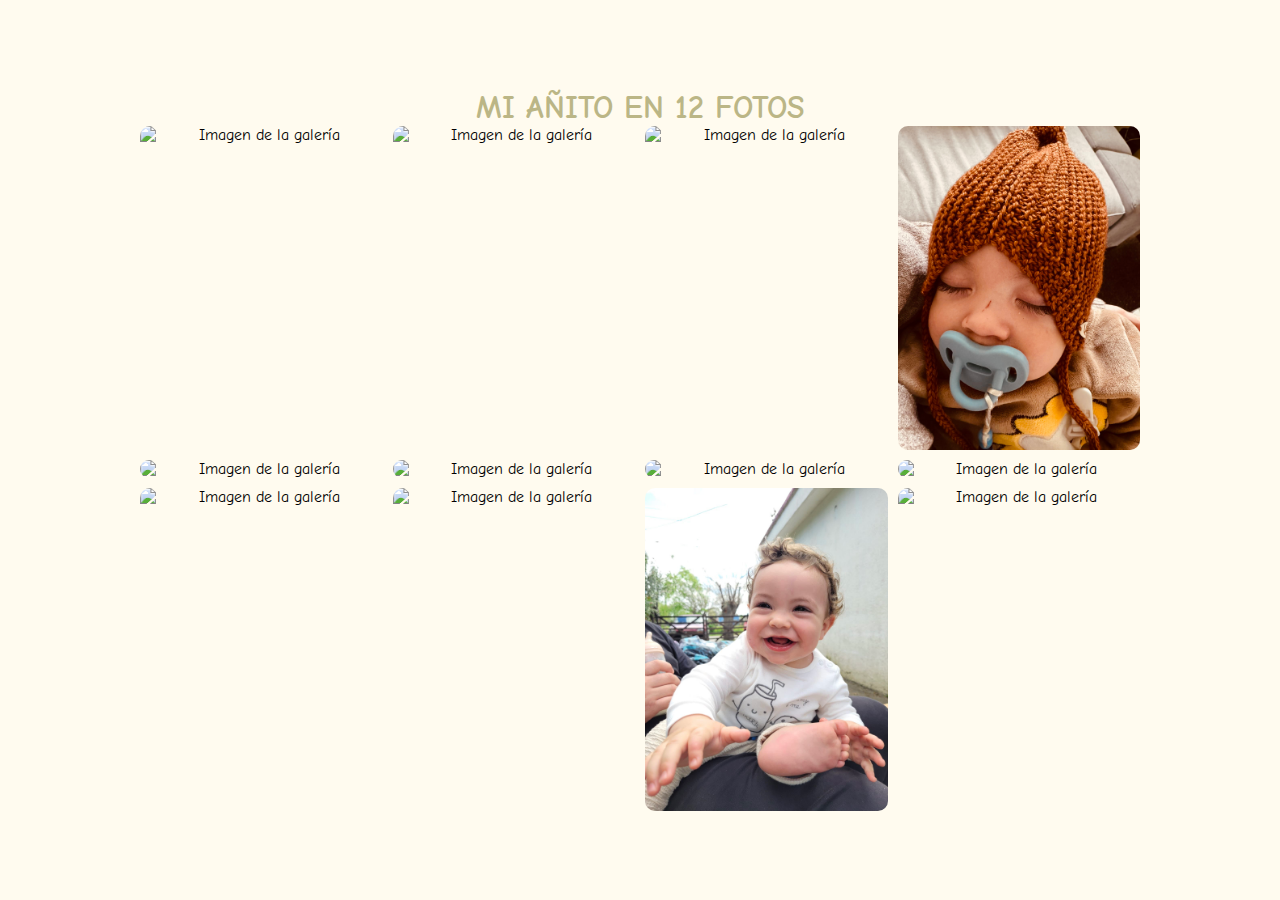
==== gallery.html @ b29ef0c2 "invitacion cae prueba" ====
<!DOCTYPE html>
<html lang="es">
<head>
    <meta charset="UTF-8">
    <meta name="viewport" content="width=device-width, initial-scale=1.0">
    <title>Invitación al cumple de Cae</title>
    <link rel="stylesheet" href="styles.css">
    <link href="https://fonts.googleapis.com/css2?family=Comic+Neue:ital,wght@0,300;0,400;0,700;1,300;1,400;1,700&family=Poppins:ital,wght@0,100;0,200;0,300;0,400;0,500;0,600;0,700;0,800;0,900;1,100;1,200;1,300;1,400;1,500;1,600;1,700&display=swap" rel="stylesheet">
</head>
<body>
 

    <div class="section" id="gallery-section">
        <div class="container text-center">
            <h1>Mi añito en 12 fotos</h1>
            <div id="gallery" class="gallery">
            </div>
        </div>
    </div>
    


    <script src="gallery.js"></script>
</body>
</html>
---- styles.css ----
:root{
    --verde: #5D5326;
    --olive: #bbb686;
    --red: #c32b15;
    --celeste: #5e99ab;
    --pastel: #dee9ed;
    --beige: #f7ece0;
    --brownie: #caaf92;
    --background: #fffbef;

}

* {
    margin: 0;
    padding: 0;
    box-sizing: border-box;
}

body, html {
    height: 100%;
    width: 100%;
    font-family: 'Comic Neue';
    overflow-x: hidden; /* Evita el desplazamiento horizontal */

}

.section {
    display: flex;
    justify-content: center;
    align-items: center;
    text-align: center;
    height: 100vh; 
    width: 100vw; 
    min-height: 100vh;
    overflow: hidden;
    background-color: var(--background);
    padding: 60px 20px;
}

.full-image {
    height: 100vh; 
    width: auto; 
    max-width: 100vw; 
    object-fit: cover; 
    display: block;
    margin: 0 auto; 
}

#section2 {
    background-color: var(--background); /* Mantén tu color de fondo */
    background-size: 150px; /* Ajusta el tamaño del PNG */
    background-position: bottom right; /* Posiciona la imagen en la esquina inferior derecha */
    background-repeat: no-repeat; /* No repetir la imagen */
}


.banner {
    text-align: center; /* Centra el contenido del banner */
    margin: 0; /* Espacio alrededor del banner */
    padding: 0;
}

.banner-image {
    width: 100%; /* Ajusta la imagen al ancho del contenedor */
    max-width: 1920px; /* Máximo ancho para pantallas grandes */
    height: auto; /* Mantiene la relación de aspecto */
    display: flex;
    justify-content: center;
    align-items: center;
}



#section-location h1 {
    margin-top: 30px; 
   
}

.countdown {
    display: flex;
    justify-content: center;
    align-items: center;
    height: 100vh;
    font-size: 2rem;
    text-align: center;
    flex-direction: column;
    gap: 2rem;
}

.countdown-item span {
    font-size: 3rem;
    font-weight: bold;
    color: var(--olive);
}

.countdown-item small {
    display: block;
    font-size: 1.3rem;
}

.mb-4 {
    color: var(--olive);
    text-transform: uppercase;
    font-size: 3rem;  
}
.span-countdown{
    color: var(--celeste);
    font-family: 'Poppins';
}

#section-location {
    background-color: var(--background);
}

#section-location .container {
    display: flex;
    flex-direction: column;
    justify-content: center;
    align-items: center;
    height: 100%;
    text-align: center;
}

#section-location h1 {
    margin-bottom: 2rem;
    color: var(--olive);
}

#section-location {
    background-color: var(--background);
    padding: 40px 20px;
    display: flex; /* Flexbox para centrar contenido */
    flex-direction: column; /* Dirección de la columna */
    justify-content: center; /* Centrar verticalmente */
    align-items: center; /* Centrar horizontalmente */
}

#section-location .container {
    display: flex;
    flex-direction: column;
    justify-content: center;
    align-items: center;
    height: 100%;
    text-align: center;
}

#section-location h1 {
    margin-bottom: 2rem;
    color: var(--olive);
    
}
#section-location p {
    font-family: poppins;
    
}

.location-image {
    height: auto;
    max-width: 100%;
    margin-bottom: 2rem;
    border-radius: 10px;
}


.btn {
    font-size: 1.3rem;
    padding: 10px 20px;
    background-color: var(--olive);
    border-radius: 4px;
    color: white;
    text-transform: uppercase;
    font-family: Poppins, sans-serif;
    margin-top: 20px; /* Espacio entre el ícono y el botón */
    text-align: center;
    text-decoration: none;
}

.btn:hover {
    background-color: var(--red);
    color: white;
}


#section-more-info {
    display: flex;
    flex-direction: column;
    justify-content: center;
    align-items: center;
}
#section-more-info h2 {
    font-size: 2rem; /* Tamaño de fuente */
    margin-bottom: 20px; /* Espacio inferior */
    text-transform: uppercase;
    color: var(--celeste);
}

#section-more-info p {
    font-size: 1.2rem; /* Tamaño de fuente del párrafo */
    margin-bottom: 30px; /* Espacio inferior */
    color: olive;
}

#section-more-info .btn {
    border-radius: 5px; /* Esquinas redondeadas */
    transition: background-color 0.3s; /* Transición del color */
}

#section-more-info .btn:hover {
    background-color: #FE7C9D; /* Color del botón al pasar el mouse */
}

/* CSS para la imagen redonda */
.rounded-image {
    width: 200px; /* Ajusta el tamaño según lo necesites */
    height: 200px; /* Mantén el tamaño igual para que sea redonda */
    border-radius: 50%; /* Esto hace que la imagen sea redonda */
    object-fit: cover; /* Asegura que la imagen se ajuste bien al contenedor */
    margin-bottom: 20px; /* Espacio debajo de la imagen */
}

/* Galeria */

/* Estilos de la pantalla de carga */
.loading-screen {
    position: fixed;
    top: 0;
    left: 0;
    right: 0;
    bottom: 0;
    background-color: rgba(255, 255, 255, 0.8); /* Fondo blanco con opacidad */
    display: flex;
    justify-content: center;
    align-items: center;
    z-index: 1000; /* Asegúrate de que esté por encima de otros elementos */
}

/* Estilo del texto de carga */
.loader {
    font-size: 24px;
    font-weight: bold;
    color: #333; /* Color del texto */
}


/* Estilos para la galería */

.gallery {
    display: grid; /* Cambia a grid para más control sobre la disposición */
    grid-template-columns: repeat(4, 1fr); /* 4 columnas */
    gap: 10px; /* Espacio entre las imágenes */
    max-width: 1000px; /* Ajusta el ancho máximo según sea necesario */
    margin: auto; /* Centra la galería */
}

.gallery-image {
    width: 100%; /* Ajusta para que las imágenes llenen el espacio disponible */
    border-radius: 10px; /* Esquinas redondeadas */
    transition: transform 0.2s; /* Efecto de zoom al pasar el mouse */
    height: auto; /* Mantiene la proporción de las imágenes */
}

.gallery-image:hover {
    transform: scale(1.05); /* Efecto de zoom al pasar el mouse */
}

#gallery-section h1{
    text-transform: uppercase;
    color: var(--olive);
}

.modal {
    position: fixed;
    top: 0;
    left: 0;
    width: 100%;
    height: 100%;
    background-color: rgba(0, 0, 0, 0.8);
    display: flex;
    justify-content: center;
    align-items: center;
    z-index: 1000; /* Asegúrate de que el modal esté por encima del contenido */
}

.modal-content {
    max-width: 90%;
    max-height: 90%;
    border-radius: 10px; /* Esquinas redondeadas para la imagen en el modal */
}

/* Estilo del botón de cerrar */
.close {
    position: absolute;
    top: 20px; /* Ajusta la posición superior */
    right: 20px; /* Ajusta la posición derecha */
    color: white; /* Color del texto */
    font-size: 80px; /* Tamaño más grande */
    font-weight: bold; /* Negrita */
    cursor: pointer; /* Cambia el cursor al pasar sobre la X */
    transition: color 0.3s; /* Transición suave para el color */
}

.close:hover {
    color: #ff4757; /* Cambia el color al pasar el mouse */
}

.nav-btn {
    position: absolute;
    top: 50%;
    transform: translateY(-50%);
    background-color: rgba(255, 255, 255, 0.8); /* Fondo semi-transparente */
    border: none;
    border-radius: 50%; /* Hacer botones redondos */
    width: 40px; /* Tamaño del botón */
    height: 40px; /* Tamaño del botón */
    cursor: pointer;
    box-shadow: 0 4px 8px rgba(0, 0, 0, 0.2); /* Sombra para dar profundidad */
    transition: background-color 0.3s, transform 0.3s; /* Transiciones suaves */
}

.nav-btn:hover {
    background-color: rgba(255, 255, 255, 1); /* Fondo blanco al pasar el mouse */
    transform: scale(1.1); /* Efecto de crecimiento al pasar el mouse */
}

.prev-btn {
    left: 20px; /* Posición de la flecha izquierda */
}

.next-btn {
    right: 20px; /* Posición de la flecha derecha */
}

.nav-btn:focus {
    outline: none; /* Eliminar el contorno de enfoque */
}
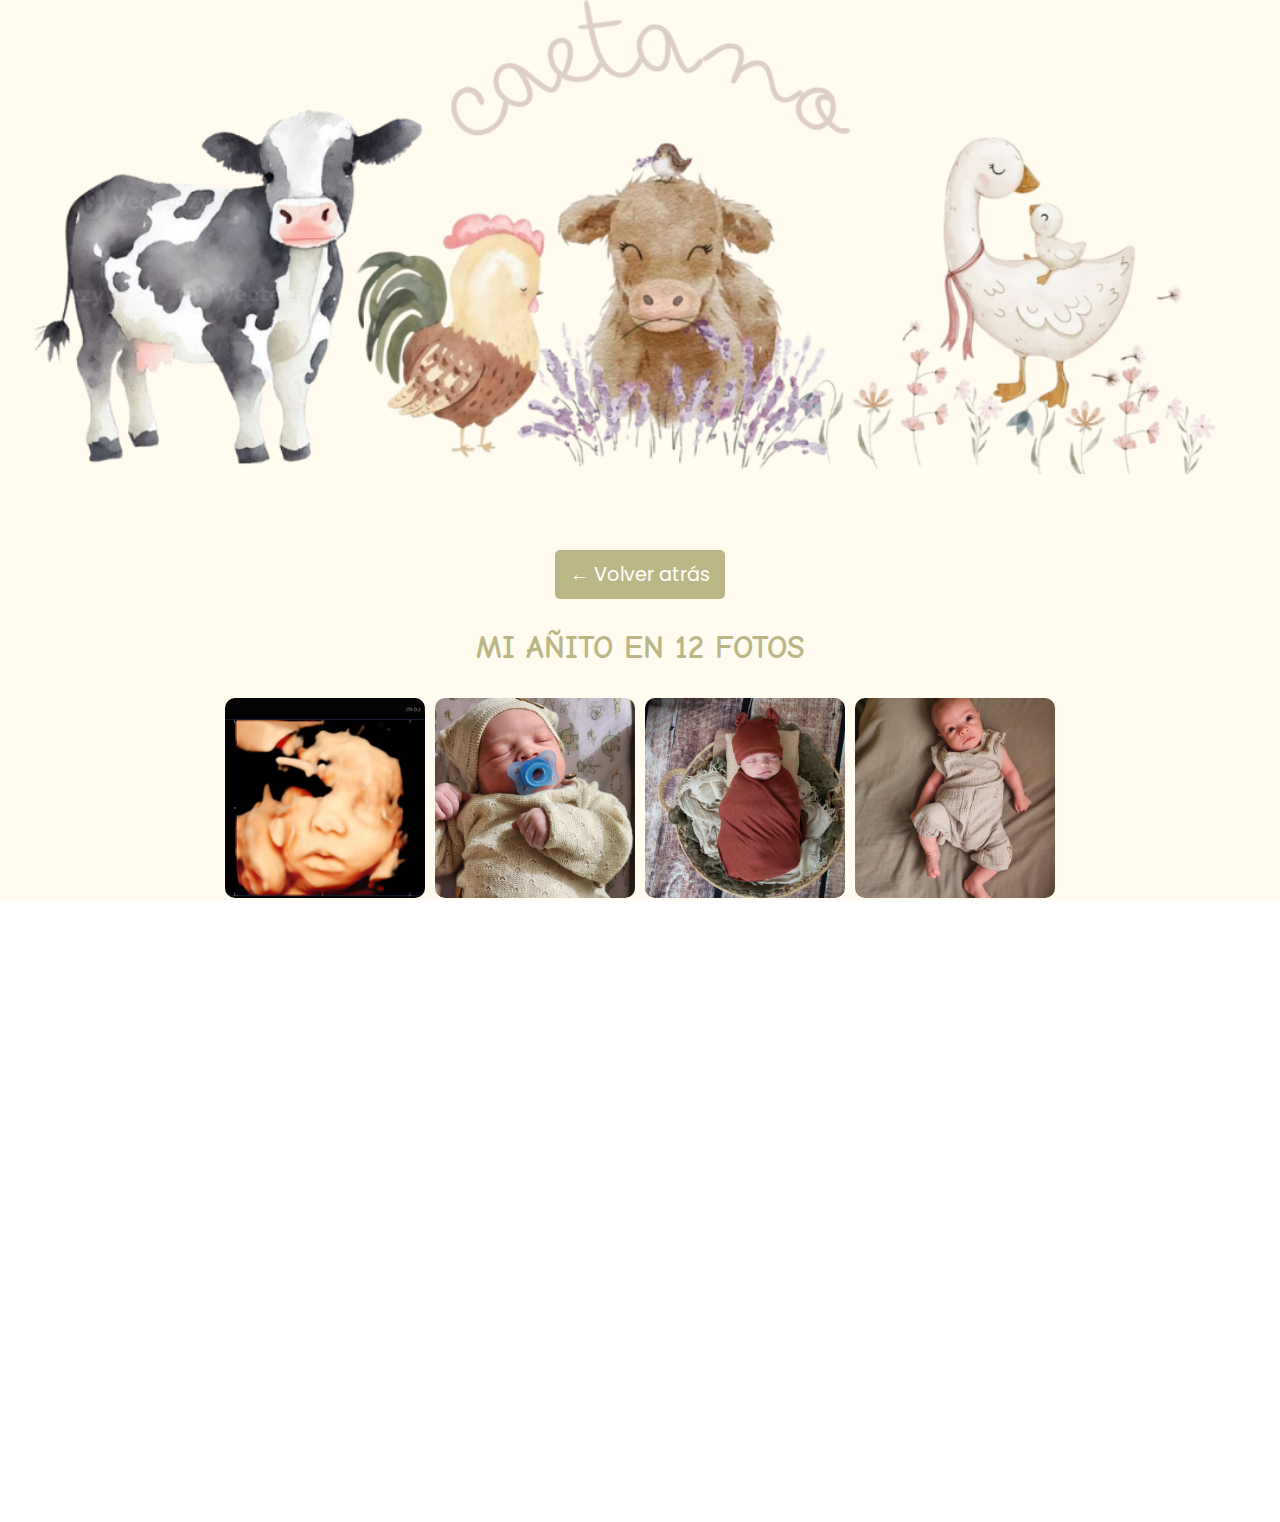
==== commit 5b67b853: "actualizado" ====
--- a/gallery.html
+++ b/gallery.html
@@ -9,16 +9,50 @@
 </head>
 <body>
  
+    <div class="banner">
+        <img src="caetano.png" alt="Banner" class="banner-image">
+        
+    </div>
+
+   
 
     <div class="section" id="gallery-section">
         <div class="container text-center">
+            <a href="index.html" class="back-button">
+                &#8592; Volver atrás
+            </a>
             <h1>Mi añito en 12 fotos</h1>
             <div id="gallery" class="gallery">
             </div>
         </div>
     </div>
     
+    <footer class="footer">
+        <div class="footer-container">
+            <p>Bendita invitaciones</p>
+            <div class="footer-icons">
+                <!-- Ícono de Instagram -->
 
+                <a href="https://www.instagram.com/" target="_blank" class="footer-icon">
+                    <svg xmlns="http://www.w3.org/2000/svg" class="icon icon-tabler icon-tabler-brand-instagram" width="60" height="60" viewBox="0 0 24 24" stroke-width="1.5" stroke="#fffbef" fill="none" stroke-linecap="round" stroke-linejoin="round">
+                        <path stroke="none" d="M0 0h24v24H0z" fill="none"/>
+                        <path d="M4 4m0 4a4 4 0 0 1 4 -4h8a4 4 0 0 1 4 4v8a4 4 0 0 1 -4 4h-8a4 4 0 0 1 -4 -4z" />
+                        <path d="M12 12m-3 0a3 3 0 1 0 6 0a3 3 0 1 0 -6 0" />
+                        <path d="M16.5 7.5l0 .01" />
+                    </svg>
+                </a>
+                <!-- Ícono de Facebook -->
+                <a href="https://www.facebook.com/" target="_blank" class="footer-icon">
+                    <svg xmlns="http://www.w3.org/2000/svg" class="icon icon-tabler icon-tabler-brand-facebook" width="60" height="60" viewBox="0 0 24 24" stroke-width="1.5" stroke="#fffbef" fill="none" stroke-linecap="round" stroke-linejoin="round">
+                        <path stroke="none" d="M0 0h24v24H0z" fill="none"/>
+                        <path d="M7 10v4h3v7h4v-7h3l1 -4h-4v-2a1 1 0 0 1 1 -1h3v-4h-3a5 5 0 0 0 -5 5v2h-3" />
+                    </svg>
+                </a>
+            </div>
+        </div>
+    </footer>
+    
+   
 
     <script src="gallery.js"></script>
 </body>
--- a/styles.css
+++ b/styles.css
@@ -7,7 +7,6 @@
     --beige: #f7ece0;
     --brownie: #caaf92;
     --background: #fffbef;
-
 }
 
 * {
@@ -16,12 +15,12 @@
     box-sizing: border-box;
 }
 
+
 body, html {
     height: 100%;
     width: 100%;
     font-family: 'Comic Neue';
-    overflow-x: hidden; /* Evita el desplazamiento horizontal */
-
+    overflow-x: hidden;
 }
 
 .section {
@@ -29,51 +28,43 @@
     justify-content: center;
     align-items: center;
     text-align: center;
-    height: 100vh; 
     width: 100vw; 
     min-height: 100vh;
     overflow: hidden;
     background-color: var(--background);
-    padding: 60px 20px;
+    padding: 0 20px;
 }
 
 .full-image {
-    height: 100vh; 
-    width: auto; 
-    max-width: 100vw; 
-    object-fit: cover; 
+    height: 100vh;
+    width: auto;
+    max-width: 100vw;
+    object-fit: cover;
     display: block;
-    margin: 0 auto; 
+    margin: 0 auto;
 }
 
 #section2 {
-    background-color: var(--background); /* Mantén tu color de fondo */
-    background-size: 150px; /* Ajusta el tamaño del PNG */
-    background-position: bottom right; /* Posiciona la imagen en la esquina inferior derecha */
-    background-repeat: no-repeat; /* No repetir la imagen */
-}
-
-
-.banner {
-    text-align: center; /* Centra el contenido del banner */
-    margin: 0; /* Espacio alrededor del banner */
+    background-color: var(--background); 
+    background-size: 150px;
+    background-position: bottom right;
+    background-repeat: no-repeat;
+}
+
+
+.banner-image {
+    width: 100%;
+    max-width: 1920px;
+    height: auto;
+    display: flex;
+    justify-content: center;
+    align-items: center;
+    margin: 0;
     padding: 0;
 }
-
-.banner-image {
-    width: 100%; /* Ajusta la imagen al ancho del contenedor */
-    max-width: 1920px; /* Máximo ancho para pantallas grandes */
-    height: auto; /* Mantiene la relación de aspecto */
-    display: flex;
-    justify-content: center;
-    align-items: center;
-}
-
-
 
 #section-location h1 {
     margin-top: 30px; 
-   
 }
 
 .countdown {
@@ -101,9 +92,10 @@
 .mb-4 {
     color: var(--olive);
     text-transform: uppercase;
-    font-size: 3rem;  
-}
-.span-countdown{
+    font-size: 3rem;
+}
+
+.span-countdown {
     color: var(--celeste);
     font-family: 'Poppins';
 }
@@ -126,41 +118,16 @@
     color: var(--olive);
 }
 
-#section-location {
-    background-color: var(--background);
-    padding: 40px 20px;
-    display: flex; /* Flexbox para centrar contenido */
-    flex-direction: column; /* Dirección de la columna */
-    justify-content: center; /* Centrar verticalmente */
-    align-items: center; /* Centrar horizontalmente */
-}
-
-#section-location .container {
-    display: flex;
-    flex-direction: column;
-    justify-content: center;
-    align-items: center;
-    height: 100%;
-    text-align: center;
-}
-
-#section-location h1 {
-    margin-bottom: 2rem;
-    color: var(--olive);
-    
-}
 #section-location p {
-    font-family: poppins;
-    
+    font-family: Poppins, sans-serif;
 }
 
 .location-image {
     height: auto;
     max-width: 100%;
-    margin-bottom: 2rem;
+    margin-bottom: 0rem;
     border-radius: 10px;
 }
-
 
 .btn {
     font-size: 1.3rem;
@@ -170,7 +137,7 @@
     color: white;
     text-transform: uppercase;
     font-family: Poppins, sans-serif;
-    margin-top: 20px; /* Espacio entre el ícono y el botón */
+    margin-top: 20px;
     text-align: center;
     text-decoration: none;
 }
@@ -180,93 +147,81 @@
     color: white;
 }
 
-
 #section-more-info {
     display: flex;
     flex-direction: column;
     justify-content: center;
     align-items: center;
 }
+
 #section-more-info h2 {
-    font-size: 2rem; /* Tamaño de fuente */
-    margin-bottom: 20px; /* Espacio inferior */
+    font-size: 2rem;
+    margin-bottom: 20px;
     text-transform: uppercase;
     color: var(--celeste);
 }
 
 #section-more-info p {
-    font-size: 1.2rem; /* Tamaño de fuente del párrafo */
-    margin-bottom: 30px; /* Espacio inferior */
+    font-size: 1.2rem;
+    margin-bottom: 30px;
     color: olive;
 }
 
 #section-more-info .btn {
-    border-radius: 5px; /* Esquinas redondeadas */
-    transition: background-color 0.3s; /* Transición del color */
+    border-radius: 5px;
+    transition: background-color 0.3s;
 }
 
 #section-more-info .btn:hover {
-    background-color: #FE7C9D; /* Color del botón al pasar el mouse */
-}
-
-/* CSS para la imagen redonda */
+    background-color: #FE7C9D;
+}
+
 .rounded-image {
-    width: 200px; /* Ajusta el tamaño según lo necesites */
-    height: 200px; /* Mantén el tamaño igual para que sea redonda */
-    border-radius: 50%; /* Esto hace que la imagen sea redonda */
-    object-fit: cover; /* Asegura que la imagen se ajuste bien al contenedor */
-    margin-bottom: 20px; /* Espacio debajo de la imagen */
-}
-
-/* Galeria */
-
-/* Estilos de la pantalla de carga */
-.loading-screen {
-    position: fixed;
-    top: 0;
-    left: 0;
-    right: 0;
-    bottom: 0;
-    background-color: rgba(255, 255, 255, 0.8); /* Fondo blanco con opacidad */
-    display: flex;
-    justify-content: center;
-    align-items: center;
-    z-index: 1000; /* Asegúrate de que esté por encima de otros elementos */
-}
-
-/* Estilo del texto de carga */
-.loader {
-    font-size: 24px;
-    font-weight: bold;
-    color: #333; /* Color del texto */
-}
-
-
-/* Estilos para la galería */
+    width: 200px; /* Ajusta este valor para aumentar o disminuir el tamaño */
+    height: 200px; /* Asegúrate de que la altura sea igual a la anchura */
+    border-radius: 50%; /* Mantiene la forma redonda */
+    object-fit: cover; /* Asegura que la imagen cubra todo el área */
+    display: block; /* Elimina el espacio debajo de la imagen */
+    margin: 0 auto; /* Centra la imagen horizontalmente */
+    margin-bottom: 30px;
+}
+
+
+
+/* Galería */
+
 
 .gallery {
-    display: grid; /* Cambia a grid para más control sobre la disposición */
-    grid-template-columns: repeat(4, 1fr); /* 4 columnas */
-    gap: 10px; /* Espacio entre las imágenes */
-    max-width: 1000px; /* Ajusta el ancho máximo según sea necesario */
-    margin: auto; /* Centra la galería */
-}
+    display: grid !important;
+    grid-template-columns: repeat(4, 1fr) !important;
+    gap: 10px;
+    max-width: 100% !important;
+    margin: auto !important;
+    padding-top: 2rem;
+}
+
 
 .gallery-image {
-    width: 100%; /* Ajusta para que las imágenes llenen el espacio disponible */
-    border-radius: 10px; /* Esquinas redondeadas */
-    transition: transform 0.2s; /* Efecto de zoom al pasar el mouse */
-    height: auto; /* Mantiene la proporción de las imágenes */
+    width: 200px; /* Establece el ancho fijo */
+    height: 200px; /* Establece el alto fijo */
+    object-fit: cover; /* Mantiene la proporción y recorta */
+    object-position: center; /* Centra la parte visible de la imagen */
+    border-radius: 10px;
+    display: block;
 }
 
 .gallery-image:hover {
-    transform: scale(1.05); /* Efecto de zoom al pasar el mouse */
-}
-
-#gallery-section h1{
+    transform: scale(1.05);
+}
+
+#gallery-section h1 {
     text-transform: uppercase;
     color: var(--olive);
-}
+
+}
+
+
+
 
 .modal {
     position: fixed;
@@ -278,58 +233,148 @@
     display: flex;
     justify-content: center;
     align-items: center;
-    z-index: 1000; /* Asegúrate de que el modal esté por encima del contenido */
+    z-index: 1000;
 }
 
 .modal-content {
     max-width: 90%;
     max-height: 90%;
-    border-radius: 10px; /* Esquinas redondeadas para la imagen en el modal */
-}
-
-/* Estilo del botón de cerrar */
+    border-radius: 10px;
+}
+
 .close {
     position: absolute;
-    top: 20px; /* Ajusta la posición superior */
-    right: 20px; /* Ajusta la posición derecha */
-    color: white; /* Color del texto */
-    font-size: 80px; /* Tamaño más grande */
-    font-weight: bold; /* Negrita */
-    cursor: pointer; /* Cambia el cursor al pasar sobre la X */
-    transition: color 0.3s; /* Transición suave para el color */
+    top: 20px;
+    right: 20px;
+    color: white;
+    font-size: 80px;
+    font-weight: bold;
+    cursor: pointer;
+    transition: color 0.3s;
 }
 
 .close:hover {
-    color: #ff4757; /* Cambia el color al pasar el mouse */
-}
-
+    color: #ff4757;
+}
+
+/* Estilos para botones de navegación */
 .nav-btn {
     position: absolute;
     top: 50%;
     transform: translateY(-50%);
-    background-color: rgba(255, 255, 255, 0.8); /* Fondo semi-transparente */
+    background-color: rgba(255, 255, 255, 0.8);
     border: none;
-    border-radius: 50%; /* Hacer botones redondos */
-    width: 40px; /* Tamaño del botón */
-    height: 40px; /* Tamaño del botón */
+    border-radius: 50%;
+    width: 40px;
+    height: 40px;
     cursor: pointer;
-    box-shadow: 0 4px 8px rgba(0, 0, 0, 0.2); /* Sombra para dar profundidad */
-    transition: background-color 0.3s, transform 0.3s; /* Transiciones suaves */
+    box-shadow: 0 4px 8px rgba(0, 0, 0, 0.2);
+    transition: background-color 0.3s, transform 0.3s;
 }
 
 .nav-btn:hover {
-    background-color: rgba(255, 255, 255, 1); /* Fondo blanco al pasar el mouse */
-    transform: scale(1.1); /* Efecto de crecimiento al pasar el mouse */
+    background-color: rgba(255, 255, 255, 1);
+    transform: scale(1.1);
 }
 
 .prev-btn {
-    left: 20px; /* Posición de la flecha izquierda */
+    left: 20px;
 }
 
 .next-btn {
-    right: 20px; /* Posición de la flecha derecha */
+    right: 20px;
 }
 
 .nav-btn:focus {
-    outline: none; /* Eliminar el contorno de enfoque */
-}
+    outline: none;
+}
+
+
+.back-button {
+    display: inline-flex;
+    align-items: center;
+    padding: 10px 15px;
+    background-color: var(--olive); /* Color de fondo */
+    color: white; /* Color del texto */
+    border-radius: 5px; /* Bordes redondeados */
+    text-decoration: none; /* Sin subrayado */
+    font-family: 'Poppins', sans-serif; /* Fuente */
+    font-size: 1.2rem; /* Tamaño de fuente */
+    margin-top: 20px; /* Espacio arriba */
+    transition: background-color 0.3s; /* Transición suave para hover */
+    border: none; /* Eliminar borde */
+    margin-bottom: 30px;
+}
+
+.back-button:hover {
+    background-color: var(--red); /* Color de fondo al pasar el ratón */
+}
+
+#confirmation-section {
+    display: flex;
+    justify-content: center;  /* Centra el contenido horizontalmente */
+    align-items: center;      /* Centra el contenido verticalmente */
+    height: 100vh;            /* Ajusta la altura para que ocupe toda la pantalla */
+    background-color: var(--background); /* Ajusta el color de fondo si lo deseas */
+    padding: 20px;            /* Añade algo de espacio dentro del contenedor */
+}
+
+#confirmation-section .container {
+    text-align: center; /* Centra el texto */
+    max-width: 600px;   /* Limita el ancho del contenido para que no se estire demasiado */
+}
+
+#confirmation-section h1 {
+    margin-bottom: 20px; /* Añade espacio debajo del título */
+}
+
+#confirmation-section p {
+    margin-bottom: 30px; /* Añade espacio debajo del párrafo */
+    font-size: 1.2rem;   /* Opcional: aumenta el tamaño del texto */
+}
+
+.footer {
+    background-color: var(--olive); /* Cambia el color según tu preferencia */
+    padding: 20px 0;
+    text-align: center;
+}
+
+.footer-container {
+    display: flex;
+    flex-direction: column;
+    align-items: center;
+    justify-content: center;
+
+}
+
+.footer-container p{
+    font-size: 25px;
+    text-transform: uppercase;
+    color: var(--background);
+    font-family: poppins;
+}
+
+.footer-icons {
+    display: flex;
+    gap: 20px; /* Espacio entre los iconos */
+    justify-content: center;
+    margin-top: 10px;
+}
+
+.footer-icon {
+    width: 60px; /* Tamaño de los iconos */
+    height: 60px;
+    transition: transform 0.3s;
+}
+
+.footer-icon:hover {
+    transform: scale(1.1); /* Efecto de hover */
+}
+
+.footer a {
+    text-decoration: none;
+}
+
+.banner, .footer {
+    margin: 0 !important;
+}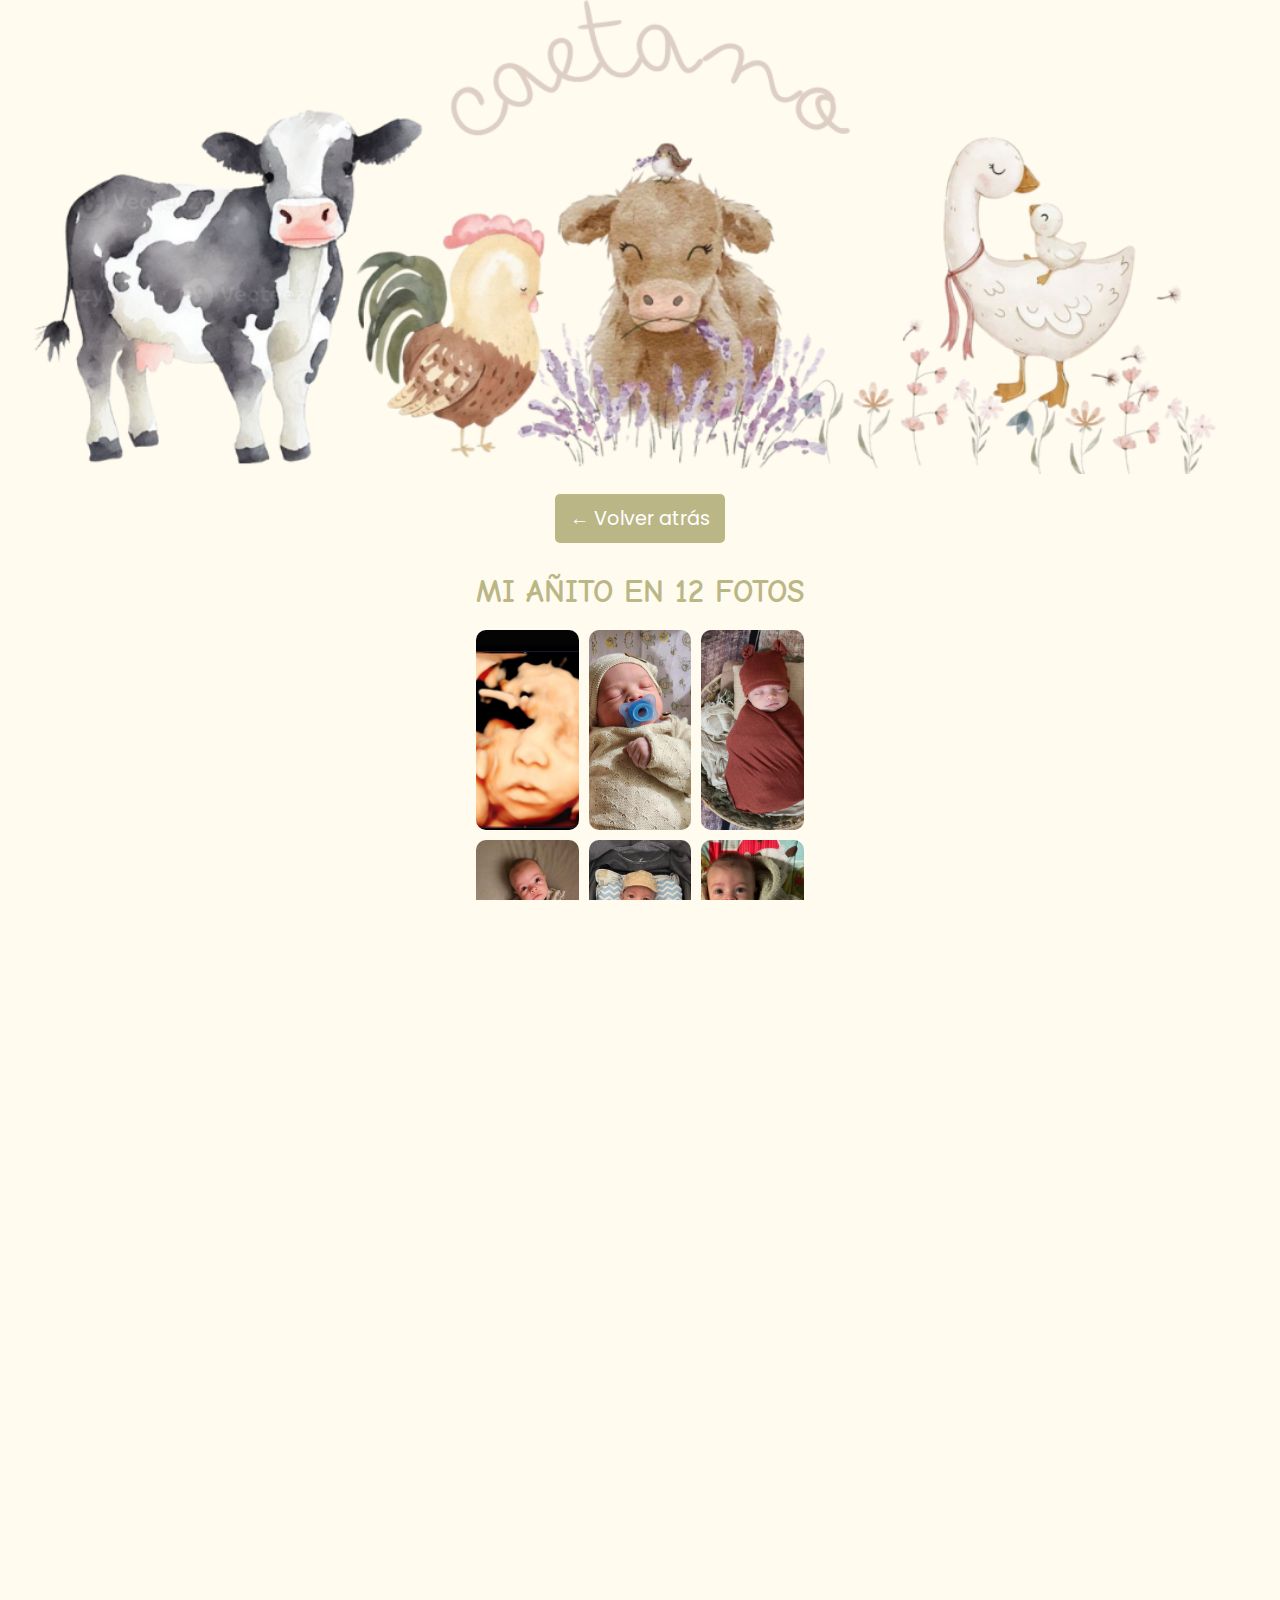
==== commit ea4bc475: "fix gallery" ====
--- a/gallery.html
+++ b/gallery.html
@@ -27,7 +27,7 @@
         </div>
     </div>
     
-    <footer class="footer">
+    <footer class="footer-gallery">
         <div class="footer-container">
             <p>Bendita invitaciones</p>
             <div class="footer-icons">
--- a/styles.css
+++ b/styles.css
@@ -21,6 +21,8 @@
     width: 100%;
     font-family: 'Comic Neue';
     overflow-x: hidden;
+  background-color: var(--background);
+
 }
 
 .section {
@@ -31,7 +33,6 @@
     width: 100vw; 
     min-height: 100vh;
     overflow: hidden;
-    background-color: var(--background);
     padding: 0 20px;
 }
 
@@ -191,28 +192,43 @@
 /* Galería */
 
 
+/* Estilo para la galería */
 .gallery {
-    display: grid !important;
-    grid-template-columns: repeat(4, 1fr) !important;
-    gap: 10px;
-    max-width: 100% !important;
-    margin: auto !important;
-    padding-top: 2rem;
-}
-
-
-.gallery-image {
-    width: 200px; /* Establece el ancho fijo */
-    height: 200px; /* Establece el alto fijo */
-    object-fit: cover; /* Mantiene la proporción y recorta */
-    object-position: center; /* Centra la parte visible de la imagen */
-    border-radius: 10px;
-    display: block;
-}
-
-.gallery-image:hover {
-    transform: scale(1.05);
-}
+    display: grid;
+    grid-template-columns: repeat(auto-fill, minmax(100px, 1fr)); /* Ajuste dinámico del tamaño de las imágenes */
+    gap: 10px; /* Espacio entre las imágenes */
+    margin-top: 20px; /* Separación entre el título y la galería */
+}
+
+/* Estilo para las imágenes de la galería */
+.gallery img {
+    width: 100%;
+    height: 200px; /* Altura fija para que todas las imágenes se mantengan consistentes */
+    object-fit: cover; /* Ajusta la imagen para que se vea centrada y bien encuadrada */
+    border-radius: 10px; /* Esquinas redondeadas opcional */
+    transition: transform 0.3s ease; /* Efecto suave de transformación */
+}
+
+/* Efecto hover: agrandar la imagen al pasar el mouse */
+.gallery img:hover {
+    transform: scale(1.1); /* Agranda la imagen un 10% al pasar el mouse */
+    z-index: 1; /* Asegura que la imagen agrandada esté por encima de las demás */
+}
+
+/* Media query para pantallas pequeñas (celulares) */
+@media (max-width: 768px) {
+    .gallery img {
+        height: 150px; /* Disminuye la altura en pantallas más pequeñas */
+    }
+}
+
+/* Media query para pantallas muy pequeñas */
+@media (max-width: 576px) {
+    .gallery img {
+        height: 120px; /* Aún más pequeña para pantallas muy pequeñas */
+    }
+}
+
 
 #gallery-section h1 {
     text-transform: uppercase;
@@ -339,6 +355,13 @@
     text-align: center;
 }
 
+.footer-gallery{
+    background-color: var(--olive); /* Cambia el color según tu preferencia */
+    padding: 20px 0;
+    text-align: center;
+    margin-top: 20px;
+}
+
 .footer-container {
     display: flex;
     flex-direction: column;
